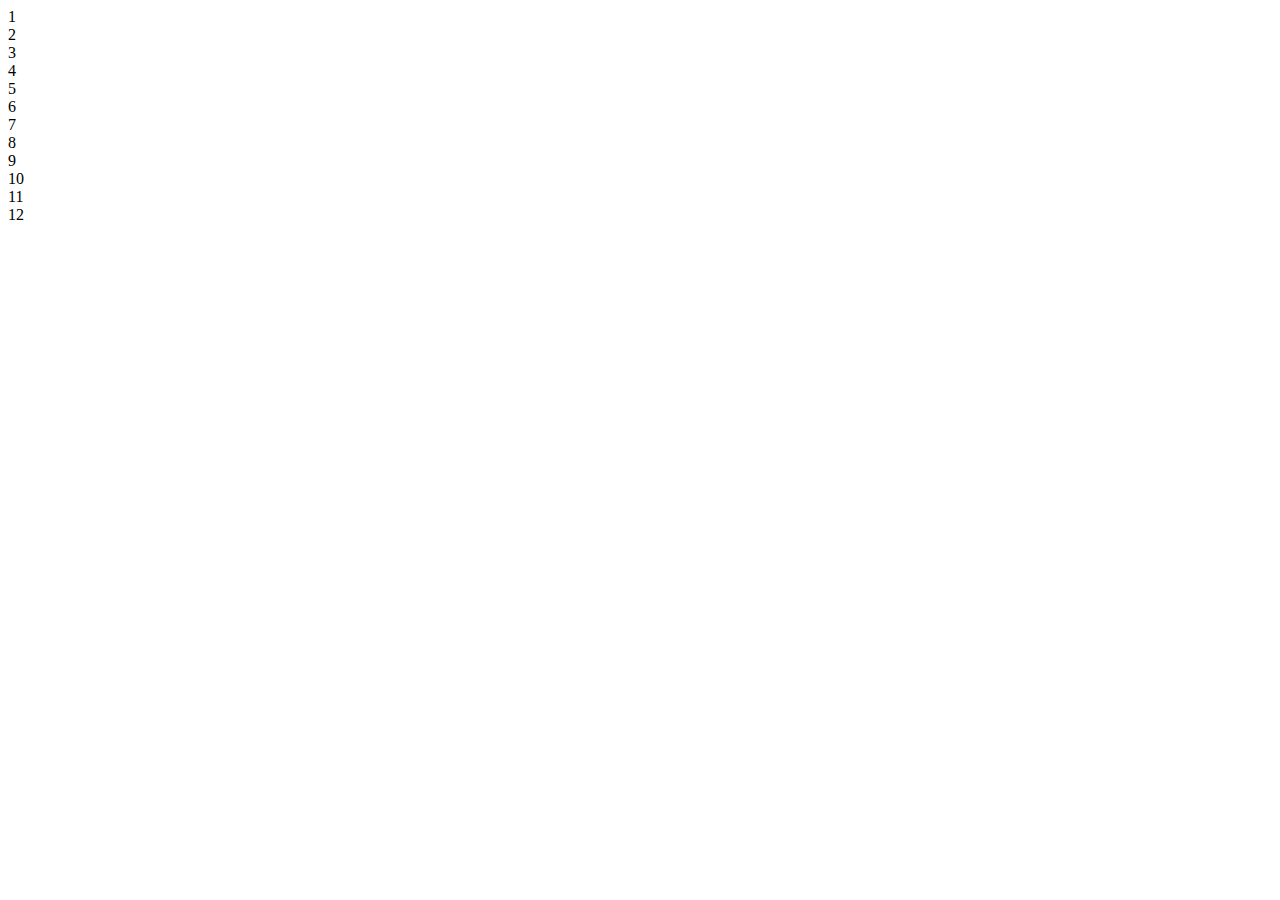
==== analog-clock/i.html @ 6f1ae6b4 "analog clock code" ====
<!DOCTYPE html>
<html lang="en">
<head>
    <meta charset="UTF-8">
    <meta http-equiv="X-UA-Compatible" content="IE=edge">
    <meta name="viewport" content="width=device-width, initial-scale=1.0">
    <link rel="stylesheet" href="./../analog clock/s.css">
    <script defer src="s.js"></script>
    <title>Analog Clock</title>
</head>
<body>
    <div class="clock">
        <div class="hand-hour"></div>
        <div class="hand-minute"></div>
        <div class="hand-second"></div>
        <!-- div.number.number${}*12 -->

        <div class="number number 1">1</div>
        <div class="number number 2">2</div>
        <div class="number number 3">3</div>
        <div class="number number 4">4</div>
        <div class="number number 5">5</div>
        <div class="number number 6">6</div>
        <div class="number number 7">7</div>
        <div class="number number 8">8</div>
        <div class="number number 9">9</div>
        <div class="number number 10">10</div>
        <div class="number number 1">11</div>
        <div class="number number 1">12</div>
    </div>
    
</body>
</html>
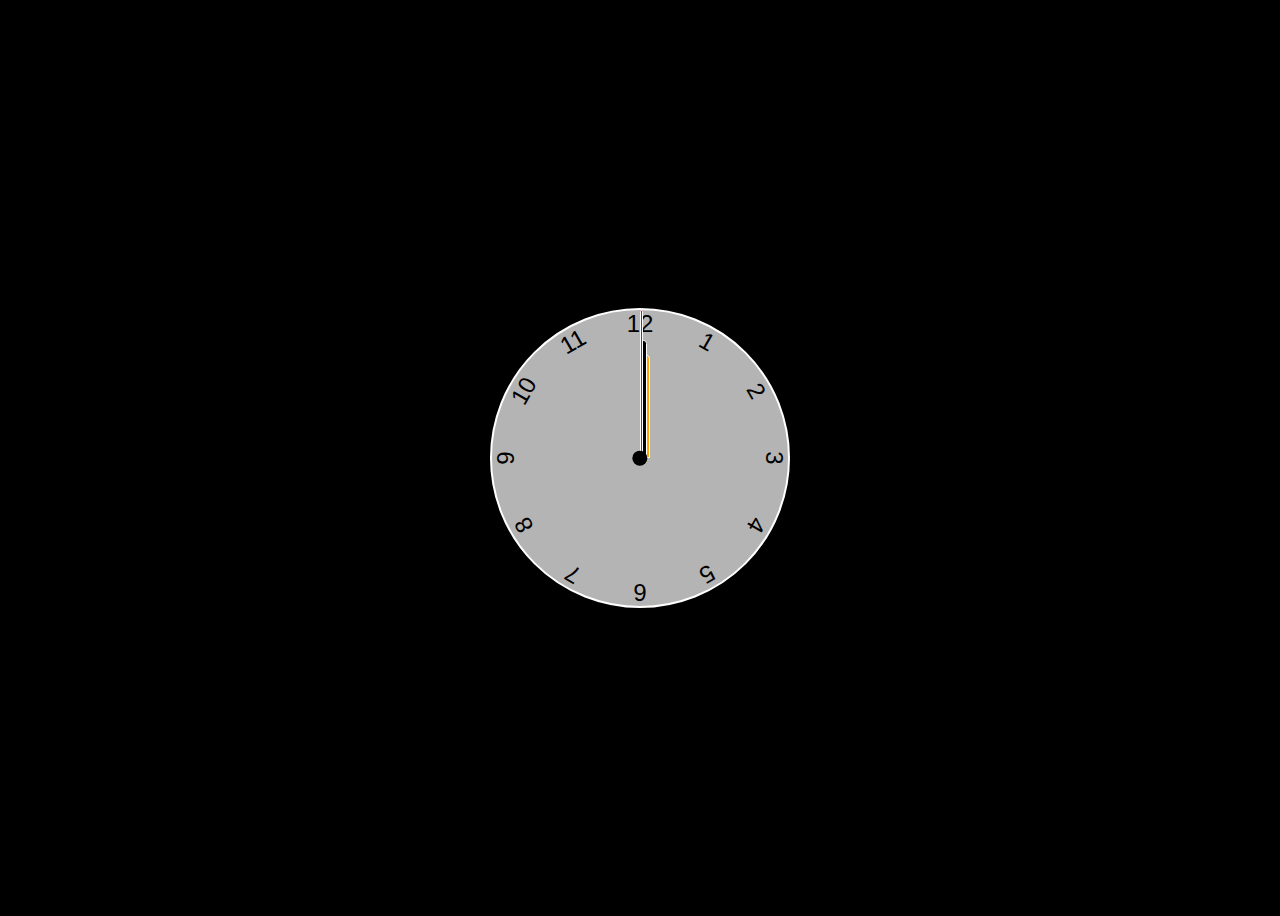
==== commit 1de18392: "clock-structure" ====
--- a/analog-clock/i.html
+++ b/analog-clock/i.html
@@ -4,30 +4,33 @@
     <meta charset="UTF-8">
     <meta http-equiv="X-UA-Compatible" content="IE=edge">
     <meta name="viewport" content="width=device-width, initial-scale=1.0">
-    <link rel="stylesheet" href="./../analog clock/s.css">
-    <script defer src="s.js"></script>
+    <link rel="stylesheet" href="/analog-clock/s.css">
+    
+<script src="/analog-clock/s.js"defer></script>
     <title>Analog Clock</title>
 </head>
 <body>
+    
     <div class="clock">
-        <div class="hand-hour"></div>
-        <div class="hand-minute"></div>
-        <div class="hand-second"></div>
-        <!-- div.number.number${}*12 -->
-
-        <div class="number number 1">1</div>
-        <div class="number number 2">2</div>
-        <div class="number number 3">3</div>
-        <div class="number number 4">4</div>
-        <div class="number number 5">5</div>
-        <div class="number number 6">6</div>
-        <div class="number number 7">7</div>
-        <div class="number number 8">8</div>
-        <div class="number number 9">9</div>
-        <div class="number number 10">10</div>
-        <div class="number number 1">11</div>
-        <div class="number number 1">12</div>
-    </div>
+        <div class="hand hour"data-hour-hand></div>
+        <div class="hand minute"data-minute-hand></div>
+        <div class="hand second"data-second-hand></div>
+  
+       <div class="number number1">1</div>
+        <div class="number number2">2</div>
+        <div class="number number3">3</div>
+        <div class="number number4">4</div>
+        <div class="number number5">5</div>
+        <div class="number number6">6</div>
+        <div class="number number7">7</div>
+        <div class="number number8">8</div>
+        <div class="number number9">9</div>
+        <div class="number number10">10</div>
+        <div class="number number11">11</div>
+        <div class="number number12">12</div>
+    
+</div>
     
 </body>
+
 </html>--- a/analog-clock/s.css
+++ b/analog-clock/s.css
@@ -0,0 +1,90 @@
+*, *::after, *::before{
+ box-sizing: border-box; 
+    font-family: Gotham Rounded, sans-serif;
+}
+body{
+    background: black;
+    display: flex;
+    justify-content: center;
+    align-items: center;
+    min-height: 100vh;
+    overflow: hidden;
+    min-height: 100vh;
+
+}
+.clock{
+    width: 300px;
+    height: 300px;
+    background-color: rgba(225, 225, 225, .8 );
+    border-radius: 50%;
+    border: 2px solid white;
+    position:relative;
+}
+.clock .number{
+    --rotation: 10;  
+    position:absolute;
+    width: 100%;
+    height: 100%;
+    text-align: center;
+     transform: rotate(var(--rotation));  
+    font-size: 1.5rem;
+}
+
+.clock .number1{--rotation: 30deg;}
+.clock .number2{--rotation:60deg;}
+.clock .number3{ --rotation: 90deg;}
+.clock .number4{ --rotation: 120deg;}
+.clock .number5{ --rotation: 150deg;}
+.clock .number6{ --rotation: -180deg;}
+.clock .number7{ --rotation: 210deg;}
+.clock .number8{ --rotation: 240deg;}
+.clock .number9{ --rotation: 270deg;}
+.clock .number10{ --rotation: 300deg;}
+.clock .number11{ --rotation: 330deg;}
+
+
+.clock .hand{
+    --rotation: 0;  
+    position: absolute;
+    bottom: 50%;
+    left: 50%;
+    /* background: #000; */
+    border: 1px solid white;
+    border-top-left-radius:10px ;
+    border-top-right-radius: 10px;
+    transform-origin: bottom;
+    z-index: 10;
+    transform: translateX(-50%), rotate(calc(var(--rotation))); 
+}
+
+.clock .hand.second{
+    width: 3px;
+    height: 50%;
+    background-color: red;
+
+}
+.clock .hand.minute{
+    width: 7px;
+    height: 40%;
+    background-color: black;
+
+}
+ .clock .hand.hour{
+    width: 10px;
+    height: 35%;
+background-color: orange;
+
+} 
+  
+.clock::after{
+    content: '';
+    position: absolute ;
+    background-color: #000;
+    z-index: 11;
+    width: 15px;
+    height: 15px; 
+    top: 50%;
+    left: 50%; 
+    transform: translate(-51%, -49%) ; 
+    border-radius: 50%;
+} 
